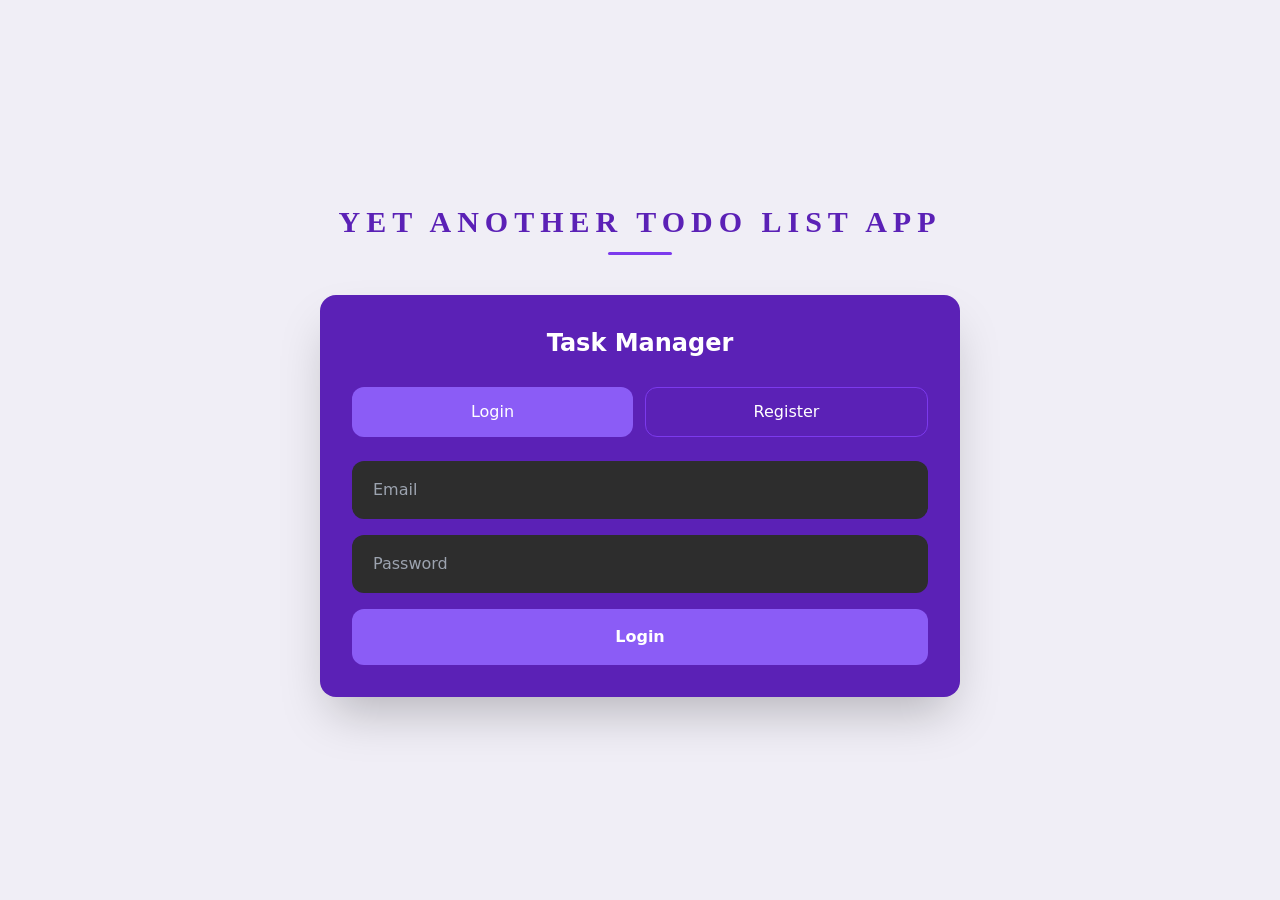
==== src/views/auth.html @ 34676e18 "feat(login/register): login y register views" ====
<!DOCTYPE html>
<html lang="es">

<head>
    <meta charset="UTF-8">
    <meta name="viewport" content="width=device-width, initial-scale=1.0">

    <title>Yet Another Todo List App</title>

    <link href="../output.css" rel="stylesheet">

</head>

<body class="min-h-screen flex items-center justify-center bg-[#F0EEF6]">

    <div class="w-full max-w-2xl px-4">

        <!-- Title -->
        <header class="text-center mb-10">
            <h1 class="text-3xl font-semibold tracking-[0.2em] text-[#5B21B6] uppercase mb-3"
                style="font-family:Cinzel,serif;">
                Yet Another Todo List App
            </h1>

            <div class="mx-auto w-16 h-[3px] bg-[#7C3AED] rounded-full"></div>
        </header>

        <main>

            <!-- Card -->
            <div class="bg-[#5B21B6] rounded-2xl p-8 shadow-2xl">

                <h2 class="text-white text-2xl font-semibold text-center mb-7">
                    Task Manager
                </h2>

                <!-- Tabs -->
                <div class="flex gap-3 mb-6">

                    <button id="btn-login-tab"
                        class="flex-1 py-3 rounded-xl text-white font-medium bg-[#8B5CF6] transition">
                        Login
                    </button>

                    <button id="btn-register-tab"
                        class="flex-1 py-3 rounded-xl text-white font-medium border border-[#7C3AED]">
                        Register
                    </button>

                </div>

                <!-- Form -->
                <div class="flex flex-col gap-4">

                    <input id="email" type="email" placeholder="Email"
                        class="w-full bg-[#2D2D2D] text-white rounded-xl px-5 py-4 border border-transparent focus:border-purple-400 focus:outline-none">

                    <input id="password" type="password" placeholder="Password"
                        class="w-full bg-[#2D2D2D] text-white rounded-xl px-5 py-4 border border-transparent focus:border-purple-400 focus:outline-none">

                    <button id="submit-btn"
                        class="w-full bg-[#8B5CF6] hover:bg-[#7C3AED] text-white font-semibold rounded-xl py-4 transition active:scale-95">
                        Login
                    </button>

                </div>

            </div>

        </main>

    </div>

    <script type="module" src="../js/auth/authView.js"></script>

</body>

</html>
---- src/output.css ----
*,:after,:before{--tw-border-spacing-x:0;--tw-border-spacing-y:0;--tw-translate-x:0;--tw-translate-y:0;--tw-rotate:0;--tw-skew-x:0;--tw-skew-y:0;--tw-scale-x:1;--tw-scale-y:1;--tw-pan-x: ;--tw-pan-y: ;--tw-pinch-zoom: ;--tw-scroll-snap-strictness:proximity;--tw-gradient-from-position: ;--tw-gradient-via-position: ;--tw-gradient-to-position: ;--tw-ordinal: ;--tw-slashed-zero: ;--tw-numeric-figure: ;--tw-numeric-spacing: ;--tw-numeric-fraction: ;--tw-ring-inset: ;--tw-ring-offset-width:0px;--tw-ring-offset-color:#fff;--tw-ring-color:rgba(59,130,246,.5);--tw-ring-offset-shadow:0 0 #0000;--tw-ring-shadow:0 0 #0000;--tw-shadow:0 0 #0000;--tw-shadow-colored:0 0 #0000;--tw-blur: ;--tw-brightness: ;--tw-contrast: ;--tw-grayscale: ;--tw-hue-rotate: ;--tw-invert: ;--tw-saturate: ;--tw-sepia: ;--tw-drop-shadow: ;--tw-backdrop-blur: ;--tw-backdrop-brightness: ;--tw-backdrop-contrast: ;--tw-backdrop-grayscale: ;--tw-backdrop-hue-rotate: ;--tw-backdrop-invert: ;--tw-backdrop-opacity: ;--tw-backdrop-saturate: ;--tw-backdrop-sepia: ;--tw-contain-size: ;--tw-contain-layout: ;--tw-contain-paint: ;--tw-contain-style: }::backdrop{--tw-border-spacing-x:0;--tw-border-spacing-y:0;--tw-translate-x:0;--tw-translate-y:0;--tw-rotate:0;--tw-skew-x:0;--tw-skew-y:0;--tw-scale-x:1;--tw-scale-y:1;--tw-pan-x: ;--tw-pan-y: ;--tw-pinch-zoom: ;--tw-scroll-snap-strictness:proximity;--tw-gradient-from-position: ;--tw-gradient-via-position: ;--tw-gradient-to-position: ;--tw-ordinal: ;--tw-slashed-zero: ;--tw-numeric-figure: ;--tw-numeric-spacing: ;--tw-numeric-fraction: ;--tw-ring-inset: ;--tw-ring-offset-width:0px;--tw-ring-offset-color:#fff;--tw-ring-color:rgba(59,130,246,.5);--tw-ring-offset-shadow:0 0 #0000;--tw-ring-shadow:0 0 #0000;--tw-shadow:0 0 #0000;--tw-shadow-colored:0 0 #0000;--tw-blur: ;--tw-brightness: ;--tw-contrast: ;--tw-grayscale: ;--tw-hue-rotate: ;--tw-invert: ;--tw-saturate: ;--tw-sepia: ;--tw-drop-shadow: ;--tw-backdrop-blur: ;--tw-backdrop-brightness: ;--tw-backdrop-contrast: ;--tw-backdrop-grayscale: ;--tw-backdrop-hue-rotate: ;--tw-backdrop-invert: ;--tw-backdrop-opacity: ;--tw-backdrop-saturate: ;--tw-backdrop-sepia: ;--tw-contain-size: ;--tw-contain-layout: ;--tw-contain-paint: ;--tw-contain-style: }/*! tailwindcss v3.4.19 | MIT License | https://tailwindcss.com*/*,:after,:before{box-sizing:border-box;border:0 solid #e5e7eb}:after,:before{--tw-content:""}:host,html{line-height:1.5;-webkit-text-size-adjust:100%;-moz-tab-size:4;-o-tab-size:4;tab-size:4;font-family:ui-sans-serif,system-ui,sans-serif,Apple Color Emoji,Segoe UI Emoji,Segoe UI Symbol,Noto Color Emoji;font-feature-settings:normal;font-variation-settings:normal;-webkit-tap-highlight-color:transparent}body{margin:0;line-height:inherit}hr{height:0;color:inherit;border-top-width:1px}abbr:where([title]){-webkit-text-decoration:underline dotted;text-decoration:underline dotted}h1,h2,h3,h4,h5,h6{font-size:inherit;font-weight:inherit}a{color:inherit;text-decoration:inherit}b,strong{font-weight:bolder}code,kbd,pre,samp{font-family:ui-monospace,SFMono-Regular,Menlo,Monaco,Consolas,Liberation Mono,Courier New,monospace;font-feature-settings:normal;font-variation-settings:normal;font-size:1em}small{font-size:80%}sub,sup{font-size:75%;line-height:0;position:relative;vertical-align:baseline}sub{bottom:-.25em}sup{top:-.5em}table{text-indent:0;border-color:inherit;border-collapse:collapse}button,input,optgroup,select,textarea{font-family:inherit;font-feature-settings:inherit;font-variation-settings:inherit;font-size:100%;font-weight:inherit;line-height:inherit;letter-spacing:inherit;color:inherit;margin:0;padding:0}button,select{text-transform:none}button,input:where([type=button]),input:where([type=reset]),input:where([type=submit]){-webkit-appearance:button;background-color:transparent;background-image:none}:-moz-focusring{outline:auto}:-moz-ui-invalid{box-shadow:none}progress{vertical-align:baseline}::-webkit-inner-spin-button,::-webkit-outer-spin-button{height:auto}[type=search]{-webkit-appearance:textfield;outline-offset:-2px}::-webkit-search-decoration{-webkit-appearance:none}::-webkit-file-upload-button{-webkit-appearance:button;font:inherit}summary{display:list-item}blockquote,dd,dl,figure,h1,h2,h3,h4,h5,h6,hr,p,pre{margin:0}fieldset{margin:0}fieldset,legend{padding:0}menu,ol,ul{list-style:none;margin:0;padding:0}dialog{padding:0}textarea{resize:vertical}input::-moz-placeholder,textarea::-moz-placeholder{opacity:1;color:#9ca3af}input::placeholder,textarea::placeholder{opacity:1;color:#9ca3af}[role=button],button{cursor:pointer}:disabled{cursor:default}audio,canvas,embed,iframe,img,object,svg,video{display:block;vertical-align:middle}img,video{max-width:100%;height:auto}[hidden]:where(:not([hidden=until-found])){display:none}.fixed{position:fixed}.bottom-8{bottom:2rem}.left-1\/2{left:50%}.z-50{z-index:50}.m-2{margin:.5rem}.mx-auto{margin-left:auto;margin-right:auto}.mb-1{margin-bottom:.25rem}.mb-10{margin-bottom:2.5rem}.mb-3{margin-bottom:.75rem}.mb-4{margin-bottom:1rem}.mb-6{margin-bottom:1.5rem}.mb-7{margin-bottom:1.75rem}.mt-0\.5{margin-top:.125rem}.mt-2{margin-top:.5rem}.mt-5{margin-top:1.25rem}.block{display:block}.flex{display:flex}.hidden{display:none}.h-0\.5{height:.125rem}.h-14{height:3.5rem}.h-5{height:1.25rem}.h-\[3px\]{height:3px}.max-h-16{max-height:4rem}.min-h-screen{min-height:100vh}.w-10{width:2.5rem}.w-14{width:3.5rem}.w-16{width:4rem}.w-5{width:1.25rem}.w-full{width:100%}.min-w-2{min-width:.5rem}.max-w-2xl{max-width:42rem}.max-w-xl{max-width:36rem}.flex-1{flex:1 1 0%}.flex-shrink-0{flex-shrink:0}.-translate-x-1\/2{--tw-translate-x:-50%;transform:translate(var(--tw-translate-x),var(--tw-translate-y)) rotate(var(--tw-rotate)) skewX(var(--tw-skew-x)) skewY(var(--tw-skew-y)) scaleX(var(--tw-scale-x)) scaleY(var(--tw-scale-y))}@keyframes spin{to{transform:rotate(1turn)}}.animate-spin{animation:spin 1s linear infinite}.select-none{-webkit-user-select:none;-moz-user-select:none;user-select:none}.flex-col{flex-direction:column}.items-start{align-items:flex-start}.items-center{align-items:center}.justify-center{justify-content:center}.justify-between{justify-content:space-between}.gap-12{gap:3rem}.gap-2{gap:.5rem}.gap-3{gap:.75rem}.gap-4{gap:1rem}.overflow-y-auto{overflow-y:auto}.whitespace-nowrap{white-space:nowrap}.break-words{overflow-wrap:break-word}.rounded{border-radius:.25rem}.rounded-2xl{border-radius:1rem}.rounded-full{border-radius:9999px}.rounded-lg{border-radius:.5rem}.rounded-md{border-radius:.375rem}.rounded-xl{border-radius:.75rem}.border{border-width:1px}.border-2{border-width:2px}.border-dashed{border-style:dashed}.border-\[\#7C3AED\]{--tw-border-opacity:1;border-color:rgb(124 58 237/var(--tw-border-opacity,1))}.border-blue-500{--tw-border-opacity:1;border-color:rgb(59 130 246/var(--tw-border-opacity,1))}.border-blue-950{--tw-border-opacity:1;border-color:rgb(23 37 84/var(--tw-border-opacity,1))}.border-green-800{--tw-border-opacity:1;border-color:rgb(22 101 52/var(--tw-border-opacity,1))}.border-orange-800{--tw-border-opacity:1;border-color:rgb(154 52 18/var(--tw-border-opacity,1))}.border-red-900{--tw-border-opacity:1;border-color:rgb(127 29 29/var(--tw-border-opacity,1))}.border-transparent{border-color:transparent}.border-violet-200{--tw-border-opacity:1;border-color:rgb(221 214 254/var(--tw-border-opacity,1))}.border-violet-400{--tw-border-opacity:1;border-color:rgb(167 139 250/var(--tw-border-opacity,1))}.border-violet-500{--tw-border-opacity:1;border-color:rgb(139 92 246/var(--tw-border-opacity,1))}.border-violet-600{--tw-border-opacity:1;border-color:rgb(124 58 237/var(--tw-border-opacity,1))}.border-violet-900{--tw-border-opacity:1;border-color:rgb(76 29 149/var(--tw-border-opacity,1))}.border-violet-950{--tw-border-opacity:1;border-color:rgb(46 16 101/var(--tw-border-opacity,1))}.border-t-violet-400{--tw-border-opacity:1;border-top-color:rgb(167 139 250/var(--tw-border-opacity,1))}.bg-\[\#2D2D2D\]{--tw-bg-opacity:1;background-color:rgb(45 45 45/var(--tw-bg-opacity,1))}.bg-\[\#5B21B6\]{--tw-bg-opacity:1;background-color:rgb(91 33 182/var(--tw-bg-opacity,1))}.bg-\[\#7C3AED\]{--tw-bg-opacity:1;background-color:rgb(124 58 237/var(--tw-bg-opacity,1))}.bg-\[\#8B5CF6\]{--tw-bg-opacity:1;background-color:rgb(139 92 246/var(--tw-bg-opacity,1))}.bg-\[\#F0EEF6\]{--tw-bg-opacity:1;background-color:rgb(240 238 246/var(--tw-bg-opacity,1))}.bg-blue-700{--tw-bg-opacity:1;background-color:rgb(29 78 216/var(--tw-bg-opacity,1))}.bg-green-950{--tw-bg-opacity:1;background-color:rgb(5 46 22/var(--tw-bg-opacity,1))}.bg-indigo-950{--tw-bg-opacity:1;background-color:rgb(30 27 75/var(--tw-bg-opacity,1))}.bg-orange-950{--tw-bg-opacity:1;background-color:rgb(67 20 7/var(--tw-bg-opacity,1))}.bg-red-600{--tw-bg-opacity:1;background-color:rgb(220 38 38/var(--tw-bg-opacity,1))}.bg-slate-50{--tw-bg-opacity:1;background-color:rgb(248 250 252/var(--tw-bg-opacity,1))}.bg-transparent{background-color:transparent}.bg-violet-500{--tw-bg-opacity:1;background-color:rgb(139 92 246/var(--tw-bg-opacity,1))}.bg-violet-600{--tw-bg-opacity:1;background-color:rgb(124 58 237/var(--tw-bg-opacity,1))}.bg-violet-800{--tw-bg-opacity:1;background-color:rgb(91 33 182/var(--tw-bg-opacity,1))}.bg-violet-950{--tw-bg-opacity:1;background-color:rgb(46 16 101/var(--tw-bg-opacity,1))}.p-1\.5{padding:.375rem}.p-5{padding:1.25rem}.p-8{padding:2rem}.px-2{padding-left:.5rem;padding-right:.5rem}.px-4{padding-left:1rem;padding-right:1rem}.px-5{padding-left:1.25rem;padding-right:1.25rem}.py-0\.5{padding-top:.125rem;padding-bottom:.125rem}.py-12{padding-top:3rem;padding-bottom:3rem}.py-16{padding-top:4rem;padding-bottom:4rem}.py-2{padding-top:.5rem;padding-bottom:.5rem}.py-3{padding-top:.75rem;padding-bottom:.75rem}.py-4{padding-top:1rem;padding-bottom:1rem}.pb-28{padding-bottom:7rem}.pb-6{padding-bottom:1.5rem}.pr-1{padding-right:.25rem}.pt-14{padding-top:3.5rem}.text-center{text-align:center}.text-right{text-align:right}.text-2xl{font-size:1.5rem;line-height:2rem}.text-3xl{font-size:1.875rem;line-height:2.25rem}.text-4xl{font-size:2.25rem;line-height:2.5rem}.text-5xl{font-size:3rem;line-height:1}.text-\[10px\]{font-size:10px}.text-sm{font-size:.875rem;line-height:1.25rem}.text-xs{font-size:.75rem;line-height:1rem}.font-bold{font-weight:700}.font-extralight{font-weight:200}.font-medium{font-weight:500}.font-semibold{font-weight:600}.uppercase{text-transform:uppercase}.leading-none{line-height:1}.leading-relaxed{line-height:1.625}.tracking-\[0\.2em\]{letter-spacing:.2em}.tracking-tight{letter-spacing:-.025em}.tracking-wide{letter-spacing:.025em}.tracking-widest{letter-spacing:.1em}.text-\[\#5B21B6\]{--tw-text-opacity:1;color:rgb(91 33 182/var(--tw-text-opacity,1))}.text-blue-500{--tw-text-opacity:1;color:rgb(59 130 246/var(--tw-text-opacity,1))}.text-green-400{--tw-text-opacity:1;color:rgb(74 222 128/var(--tw-text-opacity,1))}.text-indigo-100{--tw-text-opacity:1;color:rgb(224 231 255/var(--tw-text-opacity,1))}.text-neutral-100{--tw-text-opacity:1;color:rgb(245 245 245/var(--tw-text-opacity,1))}.text-neutral-600{--tw-text-opacity:1;color:rgb(82 82 82/var(--tw-text-opacity,1))}.text-orange-400{--tw-text-opacity:1;color:rgb(251 146 60/var(--tw-text-opacity,1))}.text-red-700{--tw-text-opacity:1;color:rgb(185 28 28/var(--tw-text-opacity,1))}.text-violet-400\/50{color:rgba(167,139,250,.5)}.text-violet-700{--tw-text-opacity:1;color:rgb(109 40 217/var(--tw-text-opacity,1))}.text-violet-800{--tw-text-opacity:1;color:rgb(91 33 182/var(--tw-text-opacity,1))}.text-violet-900{--tw-text-opacity:1;color:rgb(76 29 149/var(--tw-text-opacity,1))}.text-violet-900\/60{color:rgba(76,29,149,.6)}.text-white{--tw-text-opacity:1;color:rgb(255 255 255/var(--tw-text-opacity,1))}.line-through{text-decoration-line:line-through}.placeholder-violet-200::-moz-placeholder{--tw-placeholder-opacity:1;color:rgb(221 214 254/var(--tw-placeholder-opacity,1))}.placeholder-violet-200::placeholder{--tw-placeholder-opacity:1;color:rgb(221 214 254/var(--tw-placeholder-opacity,1))}.opacity-30{opacity:.3}.shadow-2xl{--tw-shadow:0 25px 50px -12px rgba(0,0,0,.25);--tw-shadow-colored:0 25px 50px -12px var(--tw-shadow-color)}.shadow-2xl,.shadow-xl{box-shadow:var(--tw-ring-offset-shadow,0 0 #0000),var(--tw-ring-shadow,0 0 #0000),var(--tw-shadow)}.shadow-xl{--tw-shadow:0 20px 25px -5px rgba(0,0,0,.1),0 8px 10px -6px rgba(0,0,0,.1);--tw-shadow-colored:0 20px 25px -5px var(--tw-shadow-color),0 8px 10px -6px var(--tw-shadow-color)}.outline-none{outline:2px solid transparent;outline-offset:2px}.filter{filter:var(--tw-blur) var(--tw-brightness) var(--tw-contrast) var(--tw-grayscale) var(--tw-hue-rotate) var(--tw-invert) var(--tw-saturate) var(--tw-sepia) var(--tw-drop-shadow)}.transition{transition-property:color,background-color,border-color,text-decoration-color,fill,stroke,opacity,box-shadow,transform,filter,-webkit-backdrop-filter;transition-property:color,background-color,border-color,text-decoration-color,fill,stroke,opacity,box-shadow,transform,filter,backdrop-filter;transition-property:color,background-color,border-color,text-decoration-color,fill,stroke,opacity,box-shadow,transform,filter,backdrop-filter,-webkit-backdrop-filter;transition-timing-function:cubic-bezier(.4,0,.2,1)}.duration-150,.transition{transition-duration:.15s}.duration-200{transition-duration:.2s}@keyframes pulse{50%{opacity:.5}}.hover\:animate-pulse:hover{animation:pulse 2s cubic-bezier(.4,0,.6,1) infinite}.hover\:border-red-800:hover{--tw-border-opacity:1;border-color:rgb(153 27 27/var(--tw-border-opacity,1))}.hover\:border-violet-100:hover{--tw-border-opacity:1;border-color:rgb(237 233 254/var(--tw-border-opacity,1))}.hover\:bg-\[\#7C3AED\]:hover{--tw-bg-opacity:1;background-color:rgb(124 58 237/var(--tw-bg-opacity,1))}.hover\:bg-indigo-900:hover{--tw-bg-opacity:1;background-color:rgb(49 46 129/var(--tw-bg-opacity,1))}.hover\:bg-red-700:hover{--tw-bg-opacity:1;background-color:rgb(185 28 28/var(--tw-bg-opacity,1))}.hover\:bg-red-950:hover{--tw-bg-opacity:1;background-color:rgb(69 10 10/var(--tw-bg-opacity,1))}.hover\:text-red-400:hover{--tw-text-opacity:1;color:rgb(248 113 113/var(--tw-text-opacity,1))}.focus\:border-purple-400:focus{--tw-border-opacity:1;border-color:rgb(192 132 252/var(--tw-border-opacity,1))}.focus\:border-violet-300:focus{--tw-border-opacity:1;border-color:rgb(196 181 253/var(--tw-border-opacity,1))}.focus\:outline-none:focus{outline:2px solid transparent;outline-offset:2px}.focus\:ring-2:focus{--tw-ring-offset-shadow:var(--tw-ring-inset) 0 0 0 var(--tw-ring-offset-width) var(--tw-ring-offset-color);--tw-ring-shadow:var(--tw-ring-inset) 0 0 0 calc(2px + var(--tw-ring-offset-width)) var(--tw-ring-color);box-shadow:var(--tw-ring-offset-shadow),var(--tw-ring-shadow),var(--tw-shadow,0 0 #0000)}.focus\:ring-violet-400\/10:focus{--tw-ring-color:rgba(167,139,250,.1)}.active\:scale-95:active{--tw-scale-x:.95;--tw-scale-y:.95;transform:translate(var(--tw-translate-x),var(--tw-translate-y)) rotate(var(--tw-rotate)) skewX(var(--tw-skew-x)) skewY(var(--tw-skew-y)) scaleX(var(--tw-scale-x)) scaleY(var(--tw-scale-y))}.disabled\:cursor-not-allowed:disabled{cursor:not-allowed}.disabled\:opacity-50:disabled{opacity:.5}@media (min-width:768px){.md\:text-6xl{font-size:3.75rem;line-height:1}}
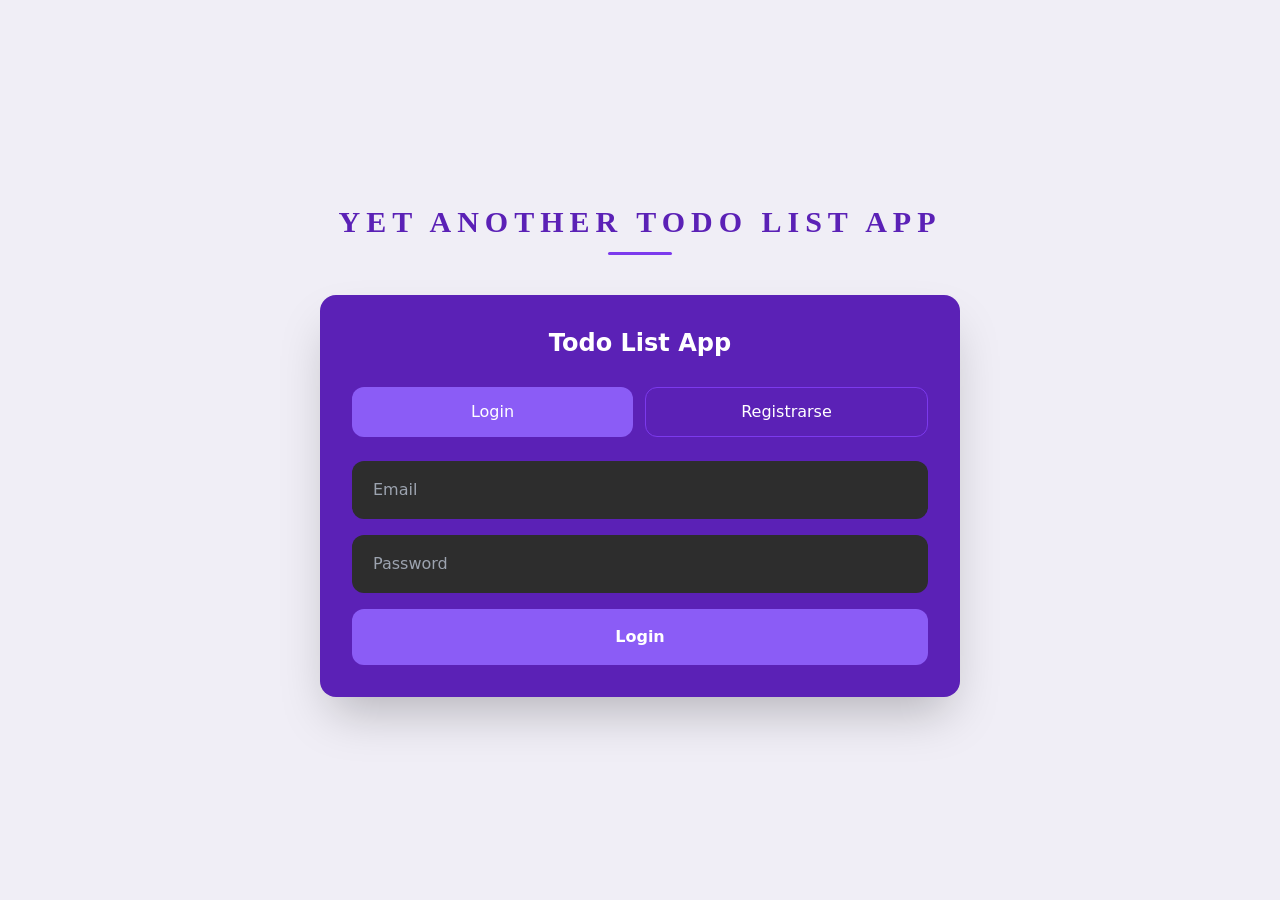
==== commit cf36915b: "chore(textos): cambiar unos textos a español" ====
--- a/src/views/auth.html
+++ b/src/views/auth.html
@@ -31,7 +31,7 @@
             <div class="bg-[#5B21B6] rounded-2xl p-8 shadow-2xl">
 
                 <h2 class="text-white text-2xl font-semibold text-center mb-7">
-                    Task Manager
+                    Todo List App
                 </h2>
 
                 <!-- Tabs -->
@@ -44,7 +44,7 @@
 
                     <button id="btn-register-tab"
                         class="flex-1 py-3 rounded-xl text-white font-medium border border-[#7C3AED]">
-                        Register
+                        Registrarse
                     </button>
 
                 </div>
